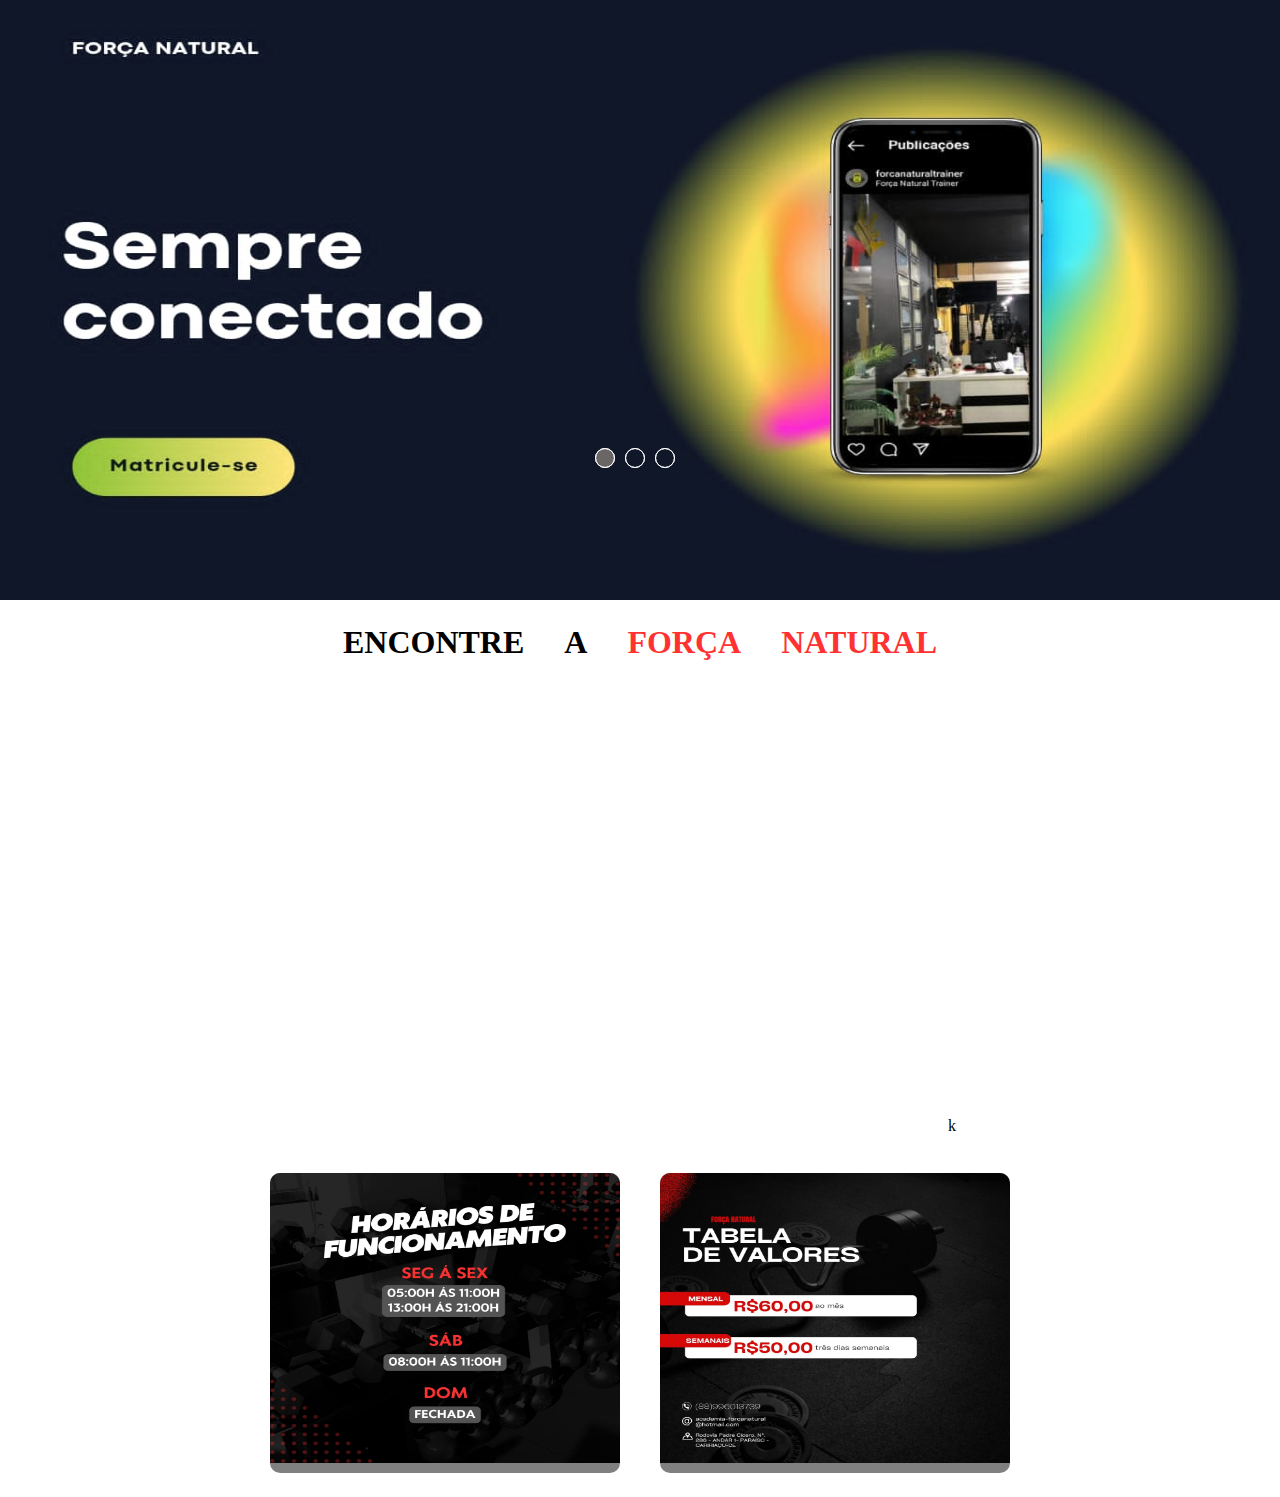
==== index.html @ 3c5456fc "v1" ====
<!DOCTYPE html>
<html lang="en">
<head>
  <meta charset="UTF-8">
  <meta http-equiv="X-UA-Compatible" content="IE=Edge">
  <meta name="viewport" content="width=device-width, initial-scale=1">
  <link rel="stylesheet" href="menu.css">
    <link rel="stylesheet" href="carrossel.css">
    <link rel="stylesheet" href="https://cdn.jsdelivr.net/npm/bootstrap-icons@1.11.3/font/bootstrap-icons.min.css">
    <link rel="stylesheet" href="tabela.css">
    <link rel="stylesheet" href="responsividade.css">
</head>

<body>
  
    <section class="slider">
  
      <div class="slider-conteiner">
  
        <input type="radio" name="btn-radio" id="radio1">
        <input type="radio" name="btn-radio" id="radio2">
        <input type="radio" name="btn-radio" id="radio3">
  
  
  
        <div class="slide-box primeiro">
          <img class="img-desktop" src="carrossel/img.jpg">
        </div>
  
        <div class="slide-box">
          <img class="img-desktop" src="carrossel/img2.jpeg">
        </div>
  
        <div class="slide-box">
          <img class="img-desktop" src="carrossel/img3.jpeg">
        </div>
  
        <div class="nav-auto">
  
          <div class="auto-btn1"></div>
          <div class="auto-btn2"></div>
          <div class="auto-btn3"></div>
  
        </div>
  
        <div class="nav-manual">
          <label for="radio1" class="manual-btn"></label>
          <label for="radio2" class="manual-btn"></label>
          <label for="radio3" class="manual-btn"></label>
        </div>
  
  
      </div>
    </section>
    
<div class="texto">
  <h1 class="e">ENCONTRE <h1>A</h1> </h1> <H1 class="f">FORÇA</H1><H1 class="f"> NATURAL</H1>
  
</div>
    
  
<iframe src="https://www.google.com/maps/embed?pb=!1m16!1m12!1m3!1d4846.882628217178!2d-39.28147834730206!3d-7.044703596976377!2m3!1f0!2f0!3f0!3m2!1i1024!2i768!4f13.1!2m1!1sacademia%20forca%20natural%20caririacu%20ce!5e0!3m2!1spt-BR!2sbr!4v1712086287551!5m2!1spt-BR!2sbr" width="850" height="450" style="border:0;" allowfullscreen="" loading="lazy" referrerpolicy="no-referrer-when-downgrade"></iframe>
    
<div class="horario_valores">
  
  <div class="tabela">
    <img src="tabela/img.jpg">
  </div>
  
  <div class="tabela">
    <img src="tabela/img2.jpg">
  </div>
  
</div>
    
  <div class="menu" id="menu">
    
        
    <nav>
      
      <ul class="dropdown-menu">
        <li>
          <a href="index.html">Home</a>
        </li>
        <li>
           <a href="#"> <i class="bi bi-chevron-compact-down"></i>Menu</a>
        </li>
        <li class="blog">
           <a href="#" id=""> <i class="bi bi-chevron-compact-down"></i>Bolg</a>
           <div class="dropdown">
             <a href="#" class="drop">Treinos</a>
             <a href="#" class="drop">Horário de funcionamento</a>
             <a href="#" class="drop">Forma de pagamento</a>
           </div>
        </li>
        <li class="contato">
          <a href="#"> <i class="bi bi-chevron-compact-down"></i> Contato</a>
          <div class="dropdown">
            <a href="" class="drop">Redes sociais</a>
          </div>
        </li>
        <li>
          <a href="como_surgiu.html">Como surgiu?</a>
        </li>
      </ul>
      
    </nav>
    
  </div>

  <button onclick="animar()" id="btn-menu">
  
            <span class="linha"></span>
            <span class="linha"></span>
            <span class="linha"></span>
  
  </button>
        k
  <script src="Menu.js"></script>
  <script src="carrossel.js"></script>
</body>
</html>
---- menu.css ----
*{padding: 0;
  margin: 0;
  box-sizing: border-box;
}

body{
  background-color: white;
}

#btn-menu{
  position: relative;
  width: 50px;
  height: 50px;
  border: 2px solid #ffff;
  margin:20px;
  background-color: transparent;
  transition: 0.5s;
  top:-1%;
  
  
}


.linha{
  width: 30px;
  height: 2px;
  background-color: #ffff;
  display: block;
  margin: 7px auto;
  position: relative;
  transform-origin: content;
  cursor: position;
  transition: 0.2s;
}

#btn-menu.ativar .linha:nth-child(1){
  transform: translateY(9px) rotate(-45deg);
  background-color: red;
}

#btn-menu.ativar .linha:nth-child(2) {
  background-color: transparent;
  width: 0;
  
}

#btn-menu.ativar .linha:nth-child(3) {
  transform: translateY(-9px) rotate(45deg);
  background-color: red;
  
}

#btn-menu.ativar  {
 border: 2px solid red;
  
}



.menu{
  background-color: #1E1D1B;
  position: fixed;
  top:0;
  left: 0;
  width: 0;
  height: 900%;
  visibility: hidden;
  overflow: hidden;
  transition: 0.5s;
  
}

.menu nav a{
  color: #ffff;
  text-decoration: none;
  display: block;
  position: relative;
  top: 40px;
  padding: 20px;
  margin-top: 20px;
  font-size: 20px;
 
}

.menu nav a:hover{
  background-color: #656664;
}

.dropdown{
  display:none;
  border-bottom: solid 1px white;
}


nav ul li .drop{
  color: #ffff;
  text-decoration: none;
  display: block;
  position: relative;
  top: 20px;
  padding:15px 30px 30px;
  margin-top: 10px;
  font-size: 15px;
}

.contato:hover .dropdown{
  display:block;
  
}

.blog:hover .dropdown{
  display:block;
}


.menu.abrir{
  visibility: visible;
  width: 135px;
}
---- carrossel.css ----
img{
 height: 600px;
}

.slider{
  top:0 auto;
  width: 100%;
  height: 10%;
  padding: 0;
  overflow: hidden;
}

.slider-conteiner{
  width: 400%;
  height: auto;
  display: flex;
}

.slider-conteiner input{
  display: none;
}


.slide-box{
  width: 25%;
  height: auto;
  position: relative;
  text-align: center;
}

.slide-box img{
  width: 100%;
}

.nav-manual, .nav-auto{
  position: absolute;
  width: 100%;
  margin-top: 35%;
  display: flex;
  justify-content: center;
}

.nav-manual .manual-btn, .nav-auto div{
  border: solid 1px rgb(255, 255, 255);
  padding:5px;
  border-radius: 50%;
  cursor: pointer;
  margin-right: 10px;
  width: 20px;
  height: 20px;
  transition: 0.2s;
}

/*.nav-manual .manual-btn:not(:last-child){
  margin-right: 10px;
}*/

.nav-manual .manual-btn:hover{
  background-color: rgb(151, 137, 137);
}

#radio1:checked ~ .nav-auto .auto-btn1{
  background-color: rgb(106, 102, 102);
}

#radio2:checked ~ .nav-auto .auto-btn2{
  background-color: rgb(106, 102, 102);
}

#radio3:checked ~ .nav-auto .auto-btn3 {
  background-color: rgb(106, 102, 102);
}

#radio1:checked ~ .primeiro{
  margin-left: 0%;
}

#radio2:checked ~ .primeiro{
  margin-left: -25%;
}

#radio3:checked ~ .primeiro {
  margin-left: -50%;
}


.mapouter{
  position: relative;
  top: 50px;
  transform: translate(8%)
}

.texto{
  display: flex;
  text-align: center;
  justify-content: center;
}

.texto h1{
  margin: 20px;
}

.texto .f{
 color:#ff3131;
 margin: 20px;
}

iframe{
  position: relative;
  left: 50%;
  transform: translate(-50%);
}
---- tabela.css ----
.horario_valores img{
  
  width: 350px;
  height:300px;
  margin:20px 20px;
  padding: 0px 0px 10px 0px;
  background-color: gray;
  border-radius: 10px;
}
.horario_valores{
  position: absolute;
  display: flex;
  align-items: center;
  left: 50%;
  transform: translate(-50%);
 
}
---- responsividade.css ----
@media screen and (max-width: 700px){
/*menu*/
  #btn-menu{
  width: 40px;
  height: 40px;
  border: 2px solid #ffff;
  margin:20px;
  background-color: transparent;
  transition: 0.5s;
  position: absolute;
  top:-1%;
  }
/*menu*/ 

/*carrossel*/
  img {
    height: 200px;
  }
/*carrossel*/
  
/*mapa*/
  iframe{
  position: relative;
  left: 50%;
  transform: translate(-50%);
  width: 320px;
  height: 300px;
  }
/*mapa*/

/*encontre a força natural*/
  .texto .f {
    color: #ff3131;
    margin: 10px 5px;
    font-size: 18px;
  }
  .texto h1{
    margin: 10px 5px;
    font-size: 18px;
  }
/*encontre a força natural*/
}
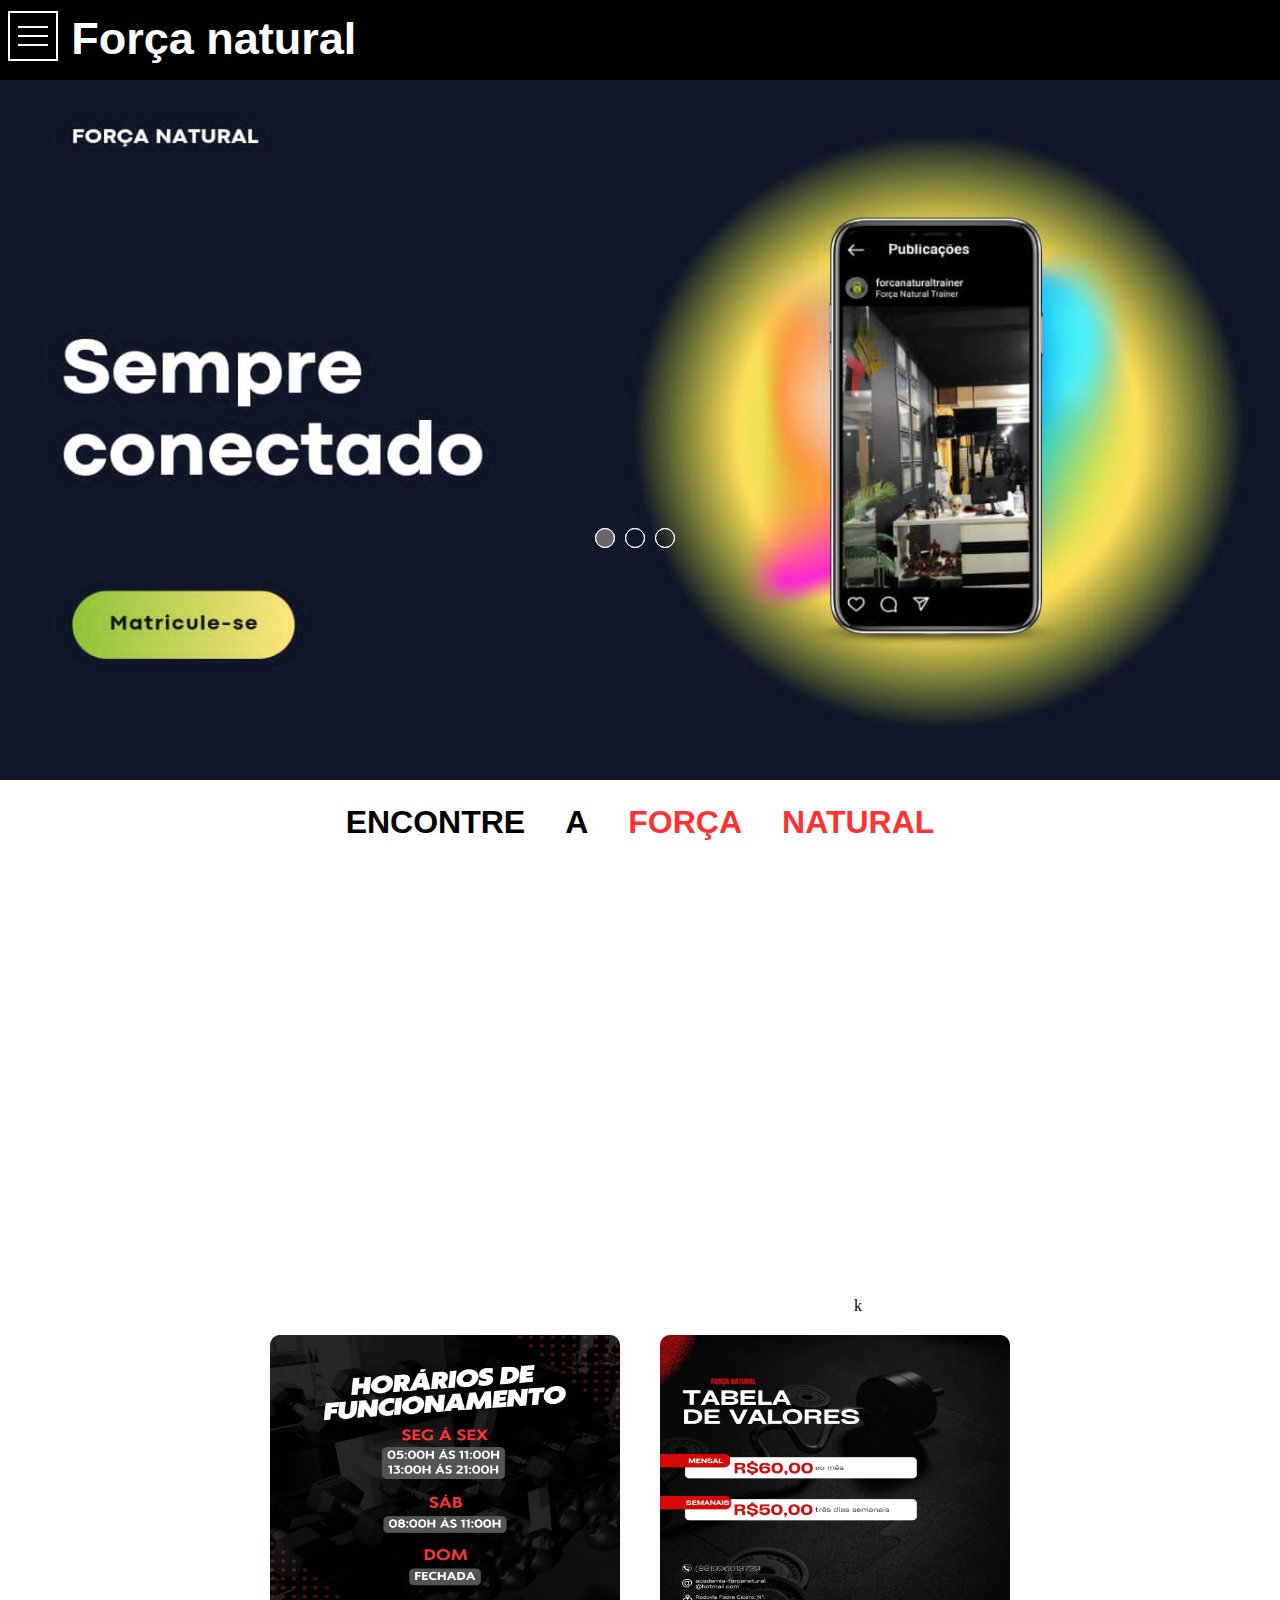
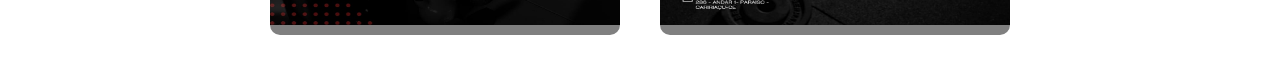
==== commit 51710b12: "v2" ====
--- a/index.html
+++ b/index.html
@@ -13,6 +13,9 @@
 
 <body>
   
+  <div class="borda">
+     <h1>Força natural</h1>
+  </div>
     <section class="slider">
   
       <div class="slider-conteiner">
@@ -86,7 +89,7 @@
            <a href="#"> <i class="bi bi-chevron-compact-down"></i>Menu</a>
         </li>
         <li class="blog">
-           <a href="#" id=""> <i class="bi bi-chevron-compact-down"></i>Bolg</a>
+           <a href="#" id="blog" onclick="m_abrir"> <i class="bi bi-chevron-compact-down"></i>Bolg</a>
            <div class="dropdown">
              <a href="#" class="drop">Treinos</a>
              <a href="#" class="drop">Horário de funcionamento</a>
--- a/menu.css
+++ b/menu.css
@@ -7,8 +7,24 @@
   background-color: white;
 }
 
+.borda{
+  background-color: black;
+  height: 80px;
+  width: 100%;
+}
+.borda h1{
+  position: absolute;
+  color: white;
+ text-align: center;
+ transform: translate(25%,25%);
+ font-size: 45px;
+ font-family: Arial;
+
+}
+
+
 #btn-menu{
-  position: relative;
+  position: absolute;
   width: 50px;
   height: 50px;
   border: 2px solid #ffff;
@@ -16,6 +32,8 @@
   background-color: transparent;
   transition: 0.5s;
   top:-1%;
+  left: 1%;
+  transform: translate(-50%);
   
   
 }
@@ -108,9 +126,6 @@
   
 }
 
-.blog:hover .dropdown{
-  display:block;
-}
 
 
 .menu.abrir{
--- a/carrossel.css
+++ b/carrossel.css
@@ -1,6 +1,6 @@
 
 img{
- height: 600px;
+ height: 700px;
 }
 
 .slider{
@@ -95,6 +95,7 @@
   display: flex;
   text-align: center;
   justify-content: center;
+  font-family: Arial, Helvetica, sans-serif;
 }
 
 .texto h1{
@@ -104,6 +105,7 @@
 .texto .f{
  color:#ff3131;
  margin: 20px;
+ 
 }
 
 iframe{
--- a/responsividade.css
+++ b/responsividade.css
@@ -29,14 +29,19 @@
 /*mapa*/
 
 /*encontre a força natural*/
+.texto{
+ 
+}
   .texto .f {
     color: #ff3131;
     margin: 10px 5px;
     font-size: 18px;
+    font-family: Arial, Helvetica, sans-serif;
   }
   .texto h1{
     margin: 10px 5px;
     font-size: 18px;
+    font-family: Arial, Helvetica, sans-serif;
   }
 /*encontre a força natural*/
 }
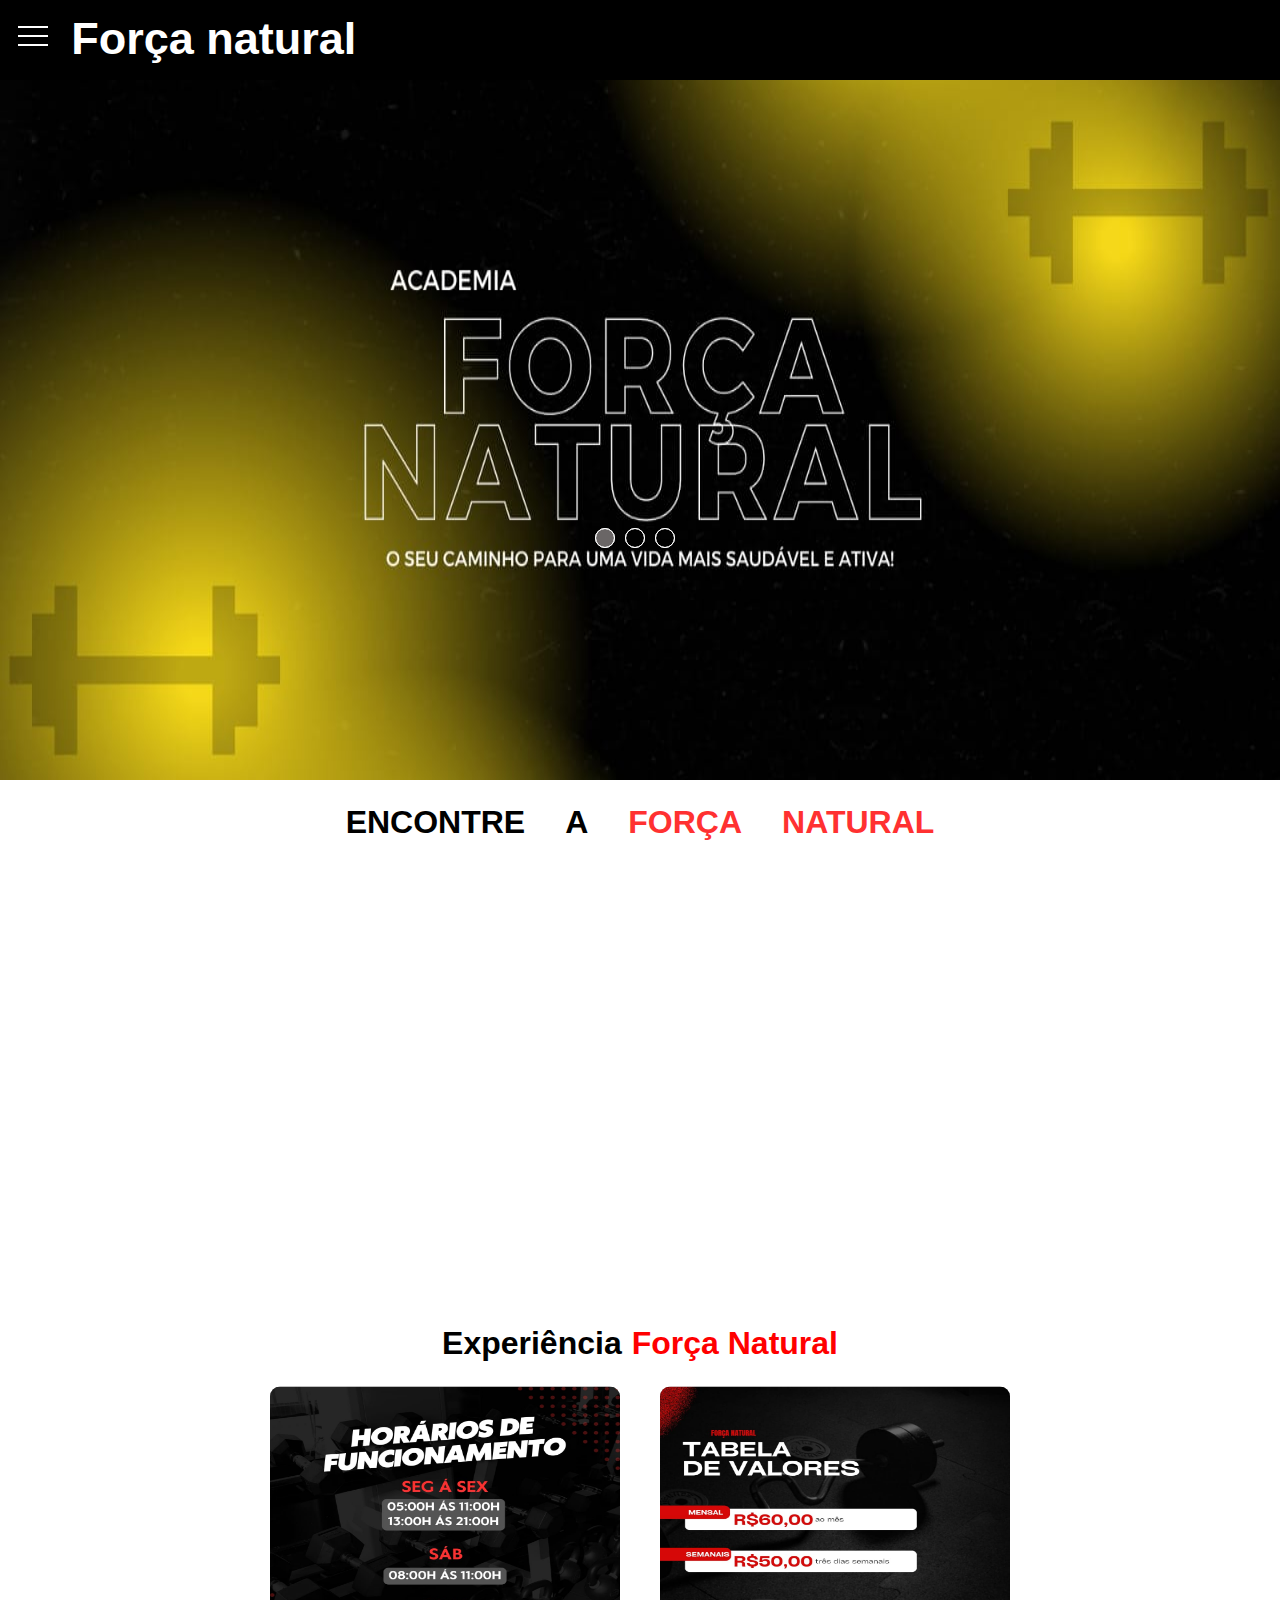
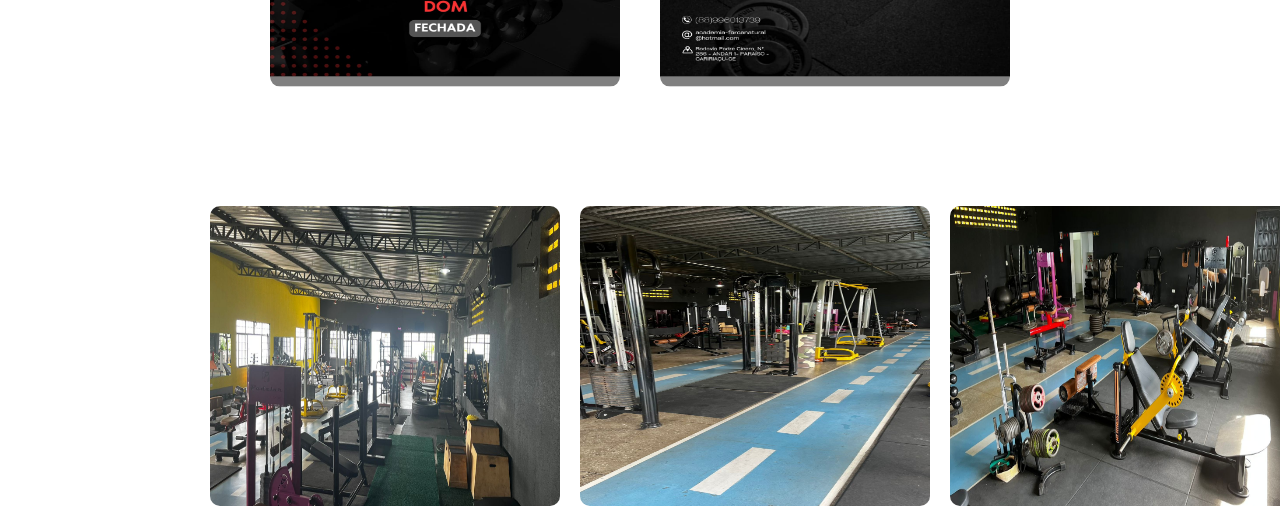
==== commit 9ac15f76: "v3" ====
--- a/index.html
+++ b/index.html
@@ -31,11 +31,11 @@
         </div>
   
         <div class="slide-box">
-          <img class="img-desktop" src="carrossel/img2.jpeg">
+          <img class="img-desktop" src="carrossel/img2.jpg">
         </div>
   
         <div class="slide-box">
-          <img class="img-desktop" src="carrossel/img3.jpeg">
+          <img class="img-desktop" src="carrossel/img3.jpg">
         </div>
   
         <div class="nav-auto">
@@ -76,6 +76,29 @@
   
 </div>
     
+  <div class="txt">
+    <h1>Experiência <h1 class="forca">Força Natural</h1> 
+  </h1>
+  </div>
+
+<div class="tabela2">
+  
+  <div class="img_tabela">
+    <img src="academia/img1.jpg">
+  </div>
+  
+  <div class="img_tabela">
+    <img src="academia/img2.jpg">
+  </div>
+
+  <div class="img_tabela">
+    <img src="academia/img3.jpg">
+  </div>
+  
+</div>
+    
+  
+
   <div class="menu" id="menu">
     
         
@@ -89,7 +112,7 @@
            <a href="#"> <i class="bi bi-chevron-compact-down"></i>Menu</a>
         </li>
         <li class="blog">
-           <a href="#" id="blog" onclick="m_abrir"> <i class="bi bi-chevron-compact-down"></i>Bolg</a>
+           <a href="blog.html" id="blog" onclick="m_abrir"> <i class="bi bi-chevron-compact-down"></i>Bolg</a>
            <div class="dropdown">
              <a href="#" class="drop">Treinos</a>
              <a href="#" class="drop">Horário de funcionamento</a>
@@ -118,7 +141,7 @@
             <span class="linha"></span>
   
   </button>
-        k
+        
   <script src="Menu.js"></script>
   <script src="carrossel.js"></script>
 </body>
--- a/menu.css
+++ b/menu.css
@@ -27,7 +27,7 @@
   position: absolute;
   width: 50px;
   height: 50px;
-  border: 2px solid #ffff;
+  border: none;
   margin:20px;
   background-color: transparent;
   transition: 0.5s;
--- a/tabela.css
+++ b/tabela.css
@@ -11,7 +11,42 @@
   position: absolute;
   display: flex;
   align-items: center;
+
   left: 50%;
-  transform: translate(-50%);
+  transform: translate(-50%, 15%);
  
 }
+
+.tabela2{
+
+margin: 20px;
+position: relative;
+left:50%;
+margin: 100px;
+transform: translate(-50%,100%);
+display: flex;
+}
+.img_tabela img{
+  margin: 10px;
+  width: 350px;
+  height:300px;
+  border-radius: 10px;
+
+}
+.txt{
+  display: flex;
+  text-align: center;
+  justify-content: center;
+  font-family: Arial, Helvetica, sans-serif;
+}
+
+.txt h1{
+ margin: 10px 5px;
+
+}
+
+.forca{
+  color: red;
+  position: relative;
+  
+}
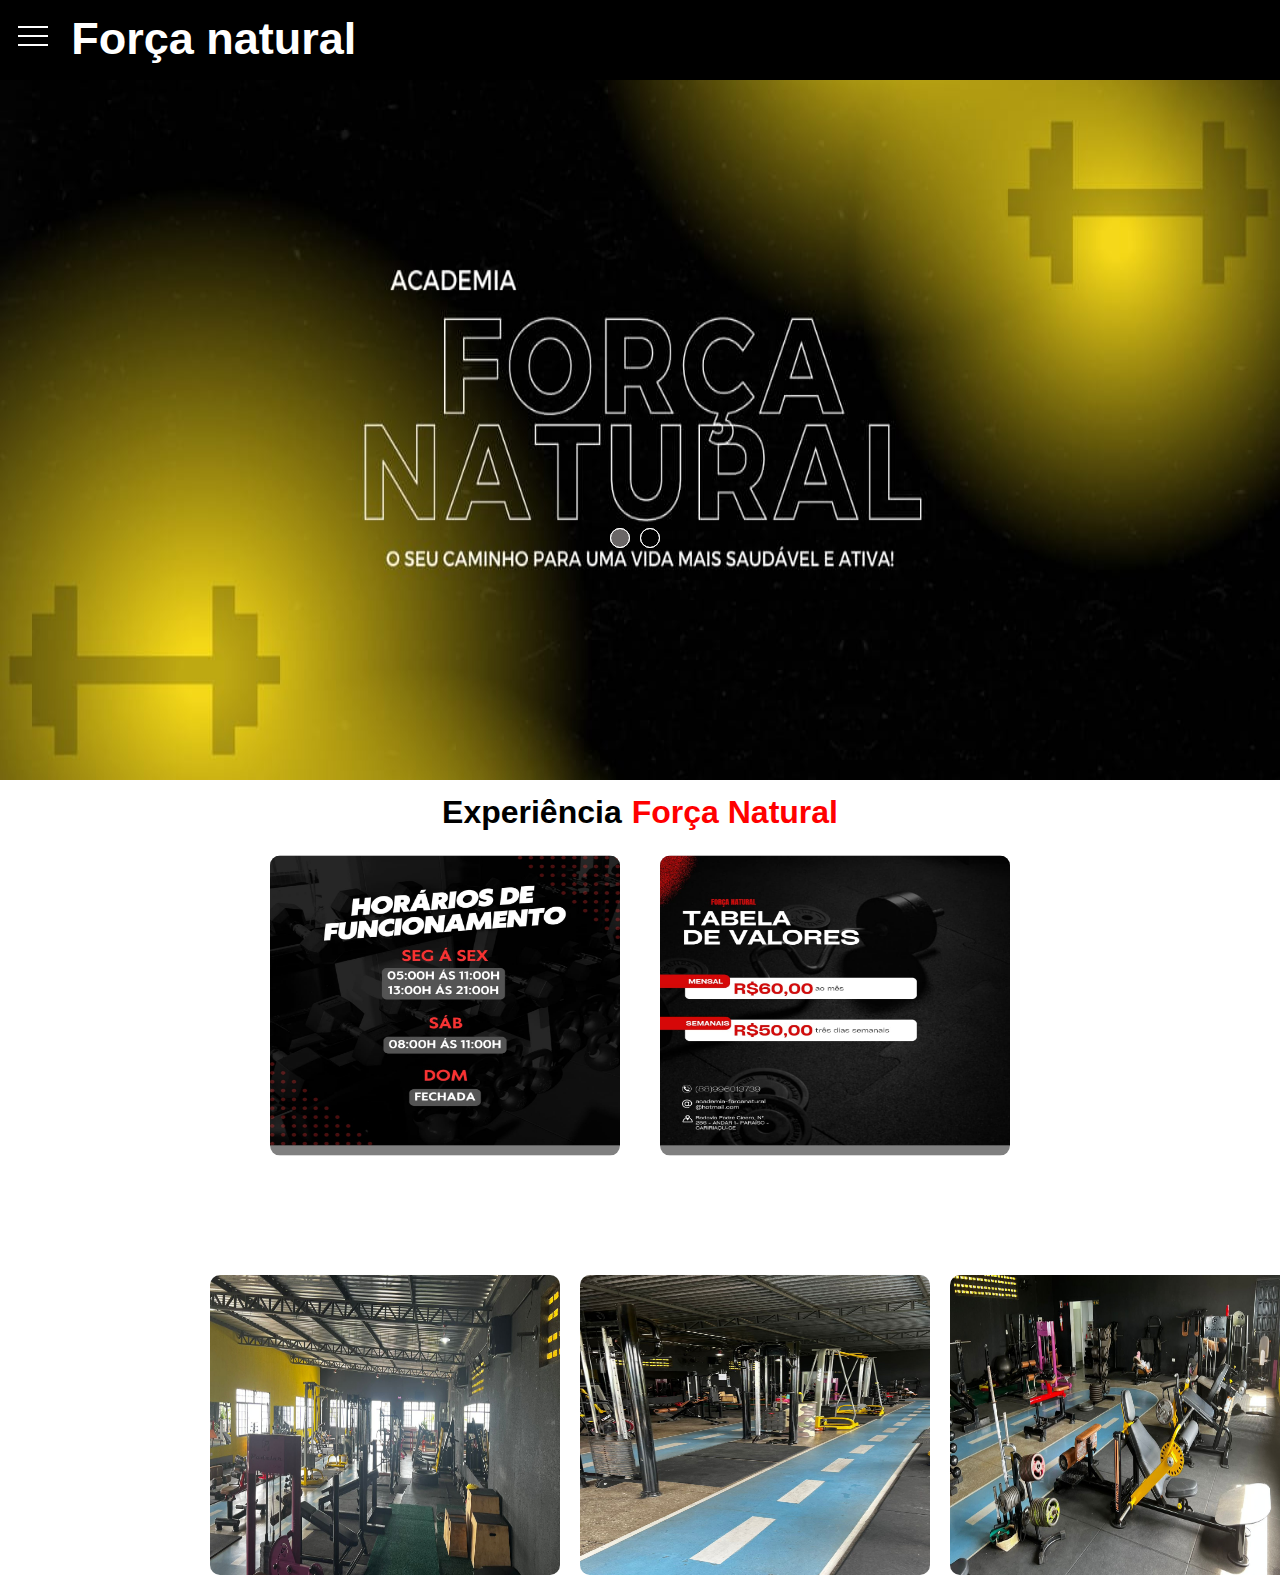
==== commit 79e02a77: "conexao banco" ====
--- a/index.html
+++ b/index.html
@@ -22,7 +22,7 @@
   
         <input type="radio" name="btn-radio" id="radio1">
         <input type="radio" name="btn-radio" id="radio2">
-        <input type="radio" name="btn-radio" id="radio3">
+       
   
   
   
@@ -30,9 +30,8 @@
           <img class="img-desktop" src="carrossel/img.jpg">
         </div>
   
-        <div class="slide-box">
-          <img class="img-desktop" src="carrossel/img2.jpg">
-        </div>
+      
+
   
         <div class="slide-box">
           <img class="img-desktop" src="carrossel/img3.jpg">
@@ -42,27 +41,20 @@
   
           <div class="auto-btn1"></div>
           <div class="auto-btn2"></div>
-          <div class="auto-btn3"></div>
+        
   
         </div>
   
         <div class="nav-manual">
           <label for="radio1" class="manual-btn"></label>
           <label for="radio2" class="manual-btn"></label>
-          <label for="radio3" class="manual-btn"></label>
+         
         </div>
   
   
       </div>
     </section>
-    
-<div class="texto">
-  <h1 class="e">ENCONTRE <h1>A</h1> </h1> <H1 class="f">FORÇA</H1><H1 class="f"> NATURAL</H1>
   
-</div>
-    
-  
-<iframe src="https://www.google.com/maps/embed?pb=!1m16!1m12!1m3!1d4846.882628217178!2d-39.28147834730206!3d-7.044703596976377!2m3!1f0!2f0!3f0!3m2!1i1024!2i768!4f13.1!2m1!1sacademia%20forca%20natural%20caririacu%20ce!5e0!3m2!1spt-BR!2sbr!4v1712086287551!5m2!1spt-BR!2sbr" width="850" height="450" style="border:0;" allowfullscreen="" loading="lazy" referrerpolicy="no-referrer-when-downgrade"></iframe>
     
 <div class="horario_valores">
   
@@ -109,21 +101,7 @@
           <a href="index.html">Home</a>
         </li>
         <li>
-           <a href="#"> <i class="bi bi-chevron-compact-down"></i>Menu</a>
-        </li>
-        <li class="blog">
-           <a href="blog.html" id="blog" onclick="m_abrir"> <i class="bi bi-chevron-compact-down"></i>Bolg</a>
-           <div class="dropdown">
-             <a href="#" class="drop">Treinos</a>
-             <a href="#" class="drop">Horário de funcionamento</a>
-             <a href="#" class="drop">Forma de pagamento</a>
-           </div>
-        </li>
-        <li class="contato">
-          <a href="#"> <i class="bi bi-chevron-compact-down"></i> Contato</a>
-          <div class="dropdown">
-            <a href="" class="drop">Redes sociais</a>
-          </div>
+           <a href="treinos.html">Treino</a>
         </li>
         <li>
           <a href="como_surgiu.html">Como surgiu?</a>
--- a/menu.css
+++ b/menu.css
@@ -3,9 +3,7 @@
   box-sizing: border-box;
 }
 
-body{
-  background-color: white;
-}
+
 
 .borda{
   background-color: black;
--- a/carrossel.css
+++ b/carrossel.css
@@ -1,6 +1,10 @@
 
 img{
  height: 700px;
+}
+
+body{
+  background-color: white;
 }
 
 .slider{
